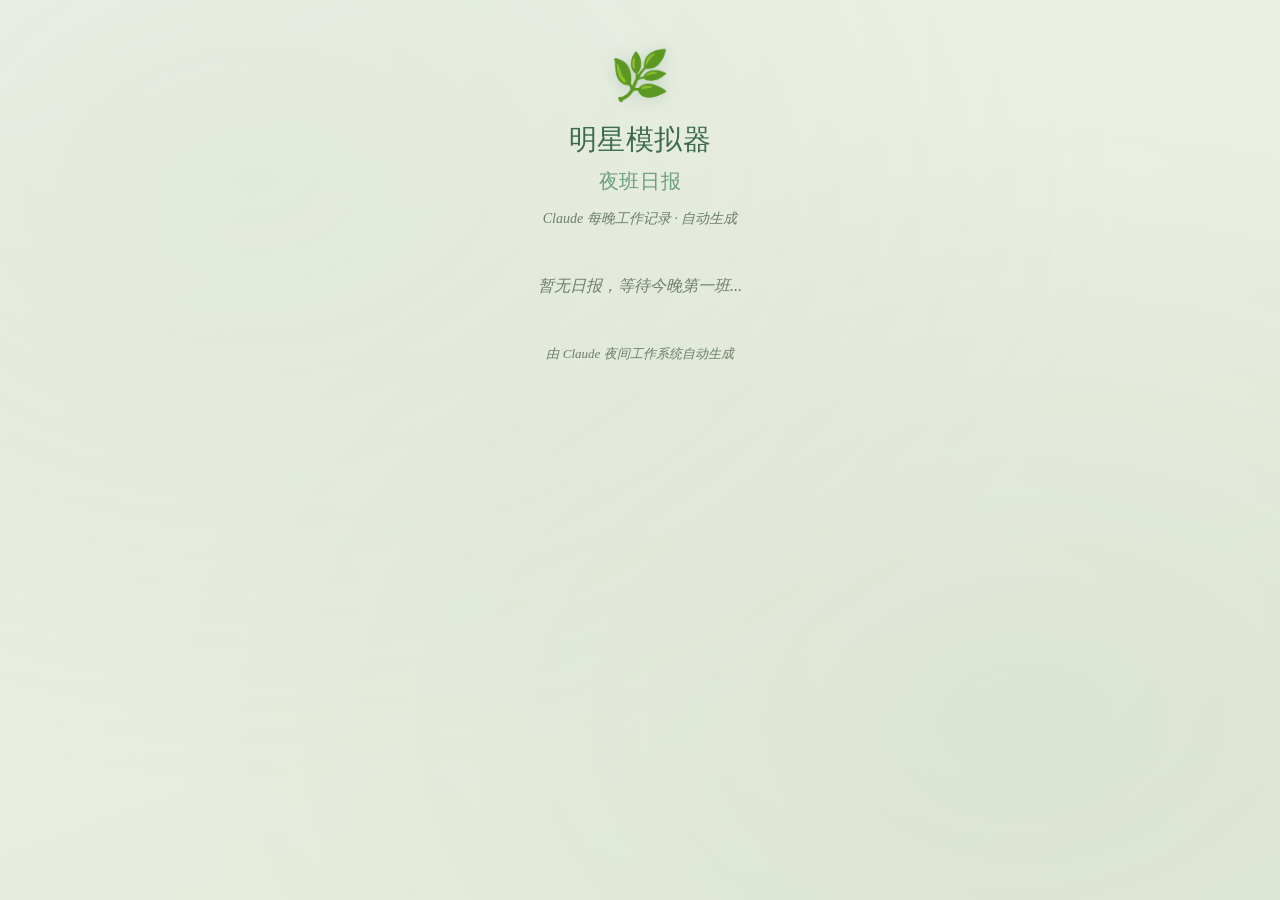
==== index.html @ b8b21d60 "init: 明星模拟器夜班日报站" ====
<!DOCTYPE html>
<html lang="zh-CN">
<head>
  <meta charset="UTF-8">
  <meta name="viewport" content="width=device-width, initial-scale=1.0">
  <title>明星模拟器 · 夜班日报</title>
  <link rel="stylesheet" href="assets/style.css">
</head>
<body>
  <div class="leaf-bg"></div>
  <div class="container">
    <header class="site-header">
      <span class="header-icon">🌿</span>
      <h1>明星模拟器<br><span class="subtitle">夜班日报</span></h1>
      <p class="header-desc">Claude 每晚工作记录 · 自动生成</p>
    </header>
    <div class="entry-list">
      <p style="text-align:center;color:var(--text-muted);font-style:italic">暂无日报，等待今晚第一班...</p>
    </div>
    <footer class="site-footer">
      <p>由 Claude 夜间工作系统自动生成</p>
    </footer>
  </div>
</body>
</html>
---- assets/style.css ----
/* ===== 森林花园主题 ===== */
:root {
  --bg: #EEF2E8;
  --bg2: #E4EBD9;
  --card: rgba(255, 255, 255, 0.68);
  --card-border: rgba(100, 150, 100, 0.15);
  --green-dark: #3D6B4F;
  --green-mid: #6A9E78;
  --green-light: #A8C5A0;
  --text: #2A3828;
  --text-muted: #6B7F68;
  --accent: #5A8E68;
}

* { margin: 0; padding: 0; box-sizing: border-box; }

body {
  font-family: Georgia, "Songti SC", "SimSun", serif;
  background: linear-gradient(160deg, var(--bg) 0%, var(--bg2) 100%);
  min-height: 100vh;
  color: var(--text);
  position: relative;
  overflow-x: hidden;
}

/* 叶脉背景纹理 */
.leaf-bg {
  position: fixed;
  inset: 0;
  background-image:
    radial-gradient(ellipse at 20% 20%, rgba(106,158,120,0.08) 0%, transparent 60%),
    radial-gradient(ellipse at 80% 80%, rgba(61,107,79,0.06) 0%, transparent 60%);
  pointer-events: none;
  z-index: 0;
}

.container {
  max-width: 680px;
  margin: 0 auto;
  padding: 48px 24px 80px;
  position: relative;
  z-index: 1;
}

/* ===== 首页 Header ===== */
.site-header {
  text-align: center;
  margin-bottom: 48px;
}

.header-icon {
  font-size: 48px;
  margin-bottom: 16px;
  display: block;
  filter: drop-shadow(0 2px 8px rgba(61,107,79,0.2));
}

.site-header h1 {
  font-size: 28px;
  font-weight: normal;
  color: var(--green-dark);
  line-height: 1.4;
  letter-spacing: 0.02em;
}

.site-header .subtitle {
  font-size: 20px;
  color: var(--green-mid);
}

.header-desc {
  margin-top: 12px;
  color: var(--text-muted);
  font-size: 14px;
  font-style: italic;
}

/* ===== 日报列表 ===== */
.entry-list {
  display: flex;
  flex-direction: column;
  gap: 12px;
}

.entry-card {
  display: flex;
  align-items: center;
  justify-content: space-between;
  padding: 18px 24px;
  background: var(--card);
  backdrop-filter: blur(12px);
  -webkit-backdrop-filter: blur(12px);
  border: 1px solid var(--card-border);
  border-radius: 16px;
  text-decoration: none;
  color: var(--text);
  transition: transform 0.2s ease, box-shadow 0.2s ease;
}

.entry-card:hover {
  transform: translateY(-2px);
  box-shadow: 0 8px 32px rgba(61,107,79,0.12);
}

.entry-date-tag {
  font-size: 17px;
  color: var(--green-dark);
  letter-spacing: 0.03em;
}

.entry-arrow {
  color: var(--green-light);
  font-size: 20px;
}

/* ===== 日报详情页 ===== */
.entry-header {
  margin-bottom: 36px;
}

.back-link {
  display: inline-block;
  color: var(--green-mid);
  text-decoration: none;
  font-size: 14px;
  margin-bottom: 20px;
  transition: color 0.2s;
}
.back-link:hover { color: var(--green-dark); }

.entry-header h1 {
  font-size: 26px;
  font-weight: normal;
  color: var(--green-dark);
  margin-bottom: 6px;
}

.entry-header .entry-date {
  color: var(--text-muted);
  font-size: 15px;
  font-style: italic;
  margin-bottom: 16px;
}

.stats-row {
  display: flex;
  gap: 10px;
  flex-wrap: wrap;
}

.stat-badge {
  display: inline-block;
  padding: 4px 14px;
  background: rgba(90,142,104,0.15);
  border-radius: 20px;
  font-size: 13px;
  color: var(--green-dark);
}

.stat-badge.muted {
  background: rgba(107,127,104,0.1);
  color: var(--text-muted);
}

/* ===== 卡片 ===== */
.card {
  background: var(--card);
  backdrop-filter: blur(12px);
  -webkit-backdrop-filter: blur(12px);
  border: 1px solid var(--card-border);
  border-radius: 20px;
  padding: 28px;
  margin-bottom: 20px;
}

.card h2 {
  font-size: 16px;
  font-weight: normal;
  color: var(--green-mid);
  letter-spacing: 0.08em;
  margin-bottom: 16px;
  padding-bottom: 10px;
  border-bottom: 1px solid rgba(106,158,120,0.2);
}

/* 叶脉分隔线效果 */
.card h2::after {
  content: ' ·';
  color: var(--green-light);
}

pre {
  white-space: pre-wrap;
  word-break: break-all;
  font-family: "SF Mono", "Menlo", monospace;
  font-size: 13px;
  line-height: 1.7;
  color: var(--text);
}

.progress-text { color: var(--green-dark); }
.commits-text { color: #2A3850; }
.audit-card { border-color: rgba(200,150,80,0.2); }
.audit-text { color: #5A3E28; }

/* ===== Footer ===== */
.entry-footer, .site-footer {
  text-align: center;
  margin-top: 48px;
  color: var(--text-muted);
  font-size: 13px;
  font-style: italic;
}
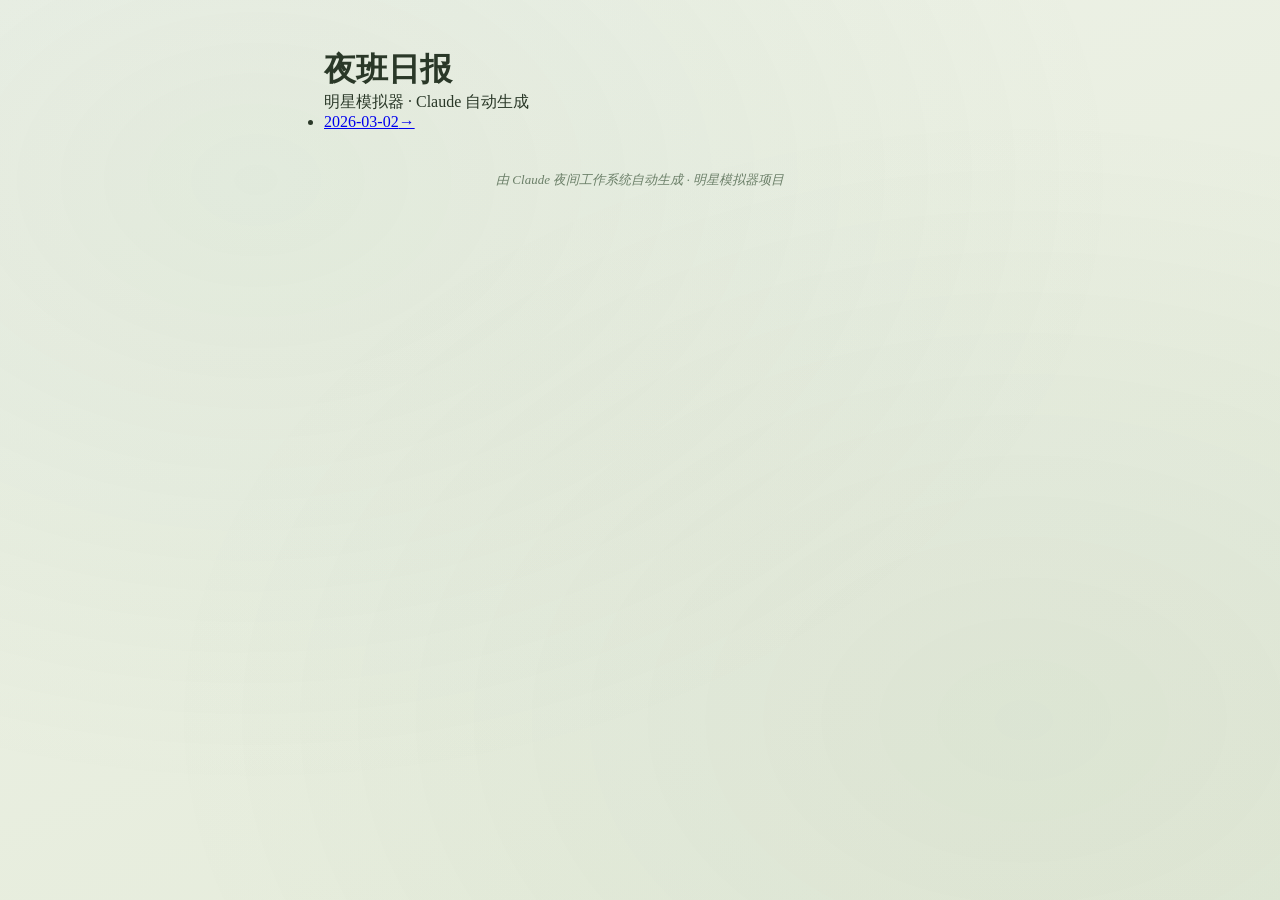
==== commit a8cd01b9: "journal: 夜班日报 2026-03-02" ====
--- a/index.html
+++ b/index.html
@@ -9,17 +9,16 @@
 <body>
   <div class="leaf-bg"></div>
   <div class="container">
-    <header class="site-header">
-      <span class="header-icon">🌿</span>
-      <h1>明星模拟器<br><span class="subtitle">夜班日报</span></h1>
-      <p class="header-desc">Claude 每晚工作记录 · 自动生成</p>
-    </header>
-    <div class="entry-list">
-      <p style="text-align:center;color:var(--text-muted);font-style:italic">暂无日报，等待今晚第一班...</p>
+    <div class="index-header">
+      <h1>夜班日报</h1>
+      <p>明星模拟器 · Claude 自动生成</p>
     </div>
-    <footer class="site-footer">
-      <p>由 Claude 夜间工作系统自动生成</p>
+    <ul class="entry-list">
+      <li><a href="entries/2026-03-02.html"><span class="date-label">2026-03-02</span><span class="arrow">→</span></a></li>
+    </ul>
+    <footer class="entry-footer" style="margin-top:40px;">
+      <p>由 Claude 夜间工作系统自动生成 · 明星模拟器项目</p>
     </footer>
   </div>
 </body>
-</html>
+</html>
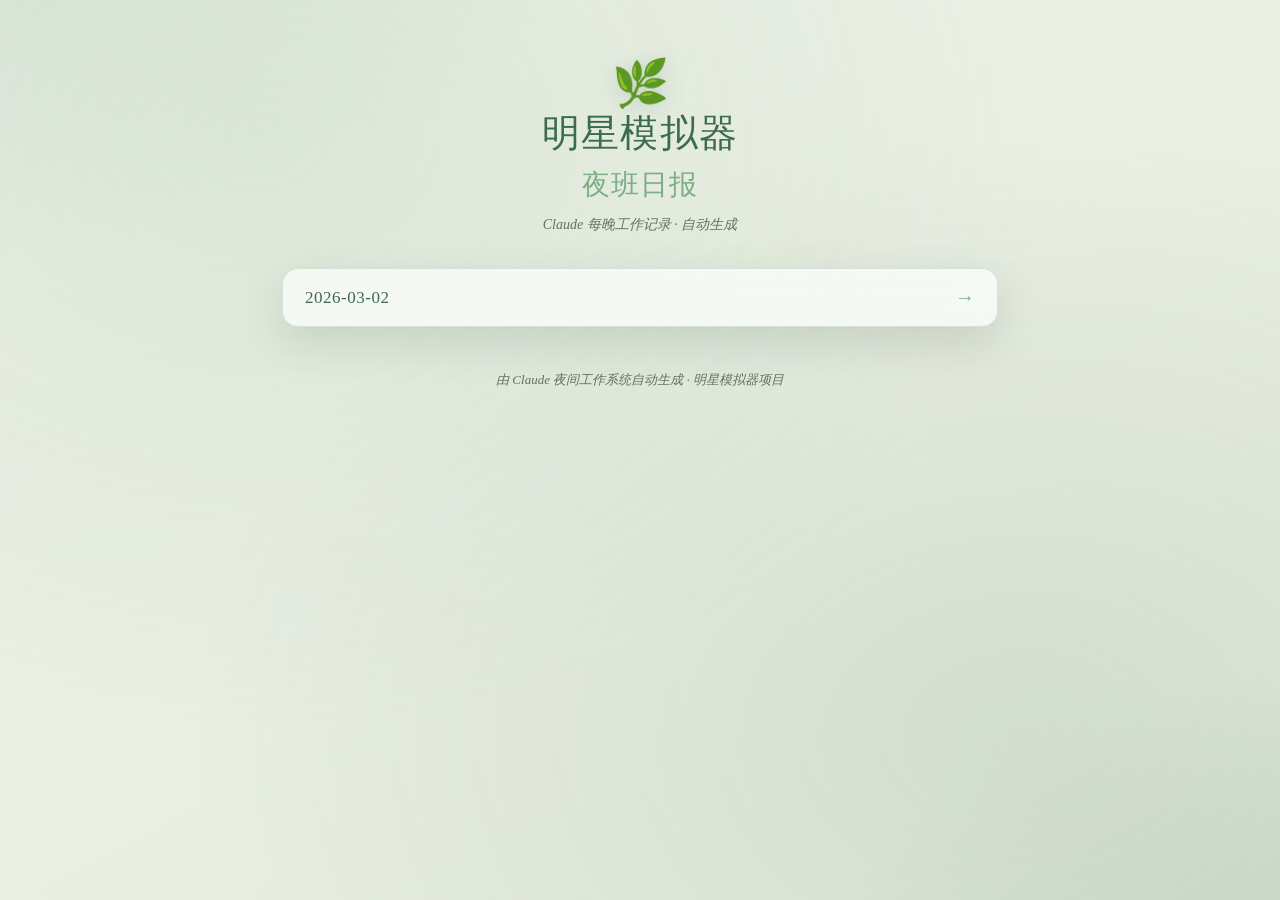
==== commit 3b570e76: "style: redesign journal with moss glass notebook aesthetic" ====
--- a/index.html
+++ b/index.html
@@ -9,16 +9,22 @@
 <body>
   <div class="leaf-bg"></div>
   <div class="container">
-    <div class="index-header">
-      <h1>夜班日报</h1>
-      <p>明星模拟器 · Claude 自动生成</p>
+    <header class="site-header">
+      <span class="header-icon">🌿</span>
+      <h1>明星模拟器<br><span class="subtitle">夜班日报</span></h1>
+      <p class="header-desc">Claude 每晚工作记录 · 自动生成</p>
+    </header>
+
+    <div class="entry-list">
+      <a href="entries/2026-03-02.html" class="entry-card">
+        <span class="entry-date-tag">2026-03-02</span>
+        <span class="entry-arrow">→</span>
+      </a>
     </div>
-    <ul class="entry-list">
-      <li><a href="entries/2026-03-02.html"><span class="date-label">2026-03-02</span><span class="arrow">→</span></a></li>
-    </ul>
-    <footer class="entry-footer" style="margin-top:40px;">
+
+    <footer class="site-footer">
       <p>由 Claude 夜间工作系统自动生成 · 明星模拟器项目</p>
     </footer>
   </div>
 </body>
-</html>+</html>
--- a/assets/style.css
+++ b/assets/style.css
@@ -1,213 +1,276 @@
-/* ===== 森林花园主题 ===== */
+/* ===== 田野笔记 · 苔绿毛玻璃 ===== */
 :root {
   --bg: #EEF2E8;
-  --bg2: #E4EBD9;
+  --bg-soft: #E5EDDE;
   --card: rgba(255, 255, 255, 0.68);
-  --card-border: rgba(100, 150, 100, 0.15);
-  --green-dark: #3D6B4F;
-  --green-mid: #6A9E78;
-  --green-light: #A8C5A0;
+  --card-strong: rgba(255, 255, 255, 0.78);
+  --border: rgba(123, 174, 135, 0.28);
+  --green-1: #3D6B4F;
+  --green-2: #7BAE87;
+  --green-3: #9EC4A8;
   --text: #2A3828;
-  --text-muted: #6B7F68;
-  --accent: #5A8E68;
-}
-
-* { margin: 0; padding: 0; box-sizing: border-box; }
+  --text-muted: #627361;
+  --shadow: 0 16px 44px rgba(40, 66, 50, 0.14);
+  --radius-lg: 22px;
+  --radius-md: 16px;
+}
+
+* {
+  margin: 0;
+  padding: 0;
+  box-sizing: border-box;
+}
 
 body {
-  font-family: Georgia, "Songti SC", "SimSun", serif;
-  background: linear-gradient(160deg, var(--bg) 0%, var(--bg2) 100%);
+  font-family: Georgia, "Songti SC", serif;
+  color: var(--text);
   min-height: 100vh;
-  color: var(--text);
-  position: relative;
   overflow-x: hidden;
-}
-
-/* 叶脉背景纹理 */
+  background:
+    radial-gradient(1200px 700px at -10% -20%, rgba(123, 174, 135, 0.20), transparent 64%),
+    radial-gradient(900px 500px at 110% 110%, rgba(61, 107, 79, 0.14), transparent 66%),
+    linear-gradient(152deg, var(--bg) 0%, var(--bg-soft) 100%);
+}
+
+/* 雾面叶影 */
 .leaf-bg {
   position: fixed;
   inset: 0;
-  background-image:
-    radial-gradient(ellipse at 20% 20%, rgba(106,158,120,0.08) 0%, transparent 60%),
-    radial-gradient(ellipse at 80% 80%, rgba(61,107,79,0.06) 0%, transparent 60%);
+  z-index: 0;
   pointer-events: none;
-  z-index: 0;
+  background:
+    radial-gradient(ellipse at 20% 15%, rgba(123, 174, 135, 0.14) 0%, transparent 55%),
+    radial-gradient(ellipse at 80% 82%, rgba(61, 107, 79, 0.12) 0%, transparent 58%);
 }
 
 .container {
-  max-width: 680px;
-  margin: 0 auto;
-  padding: 48px 24px 80px;
   position: relative;
   z-index: 1;
-}
-
-/* ===== 首页 Header ===== */
-.site-header {
+  max-width: 760px;
+  margin: 0 auto;
+  padding: 56px 22px 88px;
+}
+
+/* ===== 首页 ===== */
+.site-header,
+.index-header {
   text-align: center;
-  margin-bottom: 48px;
+  margin-bottom: 34px;
 }
 
 .header-icon {
-  font-size: 48px;
-  margin-bottom: 16px;
-  display: block;
-  filter: drop-shadow(0 2px 8px rgba(61,107,79,0.2));
-}
-
-.site-header h1 {
-  font-size: 28px;
+  font-size: 46px;
+  margin-bottom: 14px;
+  filter: drop-shadow(0 3px 10px rgba(61, 107, 79, 0.2));
+}
+
+.site-header h1,
+.index-header h1 {
+  font-size: clamp(28px, 5.5vw, 38px);
+  letter-spacing: 0.03em;
+  line-height: 1.25;
+  color: var(--green-1);
   font-weight: normal;
-  color: var(--green-dark);
-  line-height: 1.4;
-  letter-spacing: 0.02em;
 }
 
 .site-header .subtitle {
-  font-size: 20px;
-  color: var(--green-mid);
-}
-
-.header-desc {
-  margin-top: 12px;
+  color: var(--green-2);
+  font-size: 0.74em;
+}
+
+.header-desc,
+.index-header p {
+  margin-top: 11px;
   color: var(--text-muted);
   font-size: 14px;
   font-style: italic;
 }
 
-/* ===== 日报列表 ===== */
 .entry-list {
+  list-style: none;
   display: flex;
   flex-direction: column;
-  gap: 12px;
-}
-
-.entry-card {
+  gap: 14px;
+}
+
+/* 兼容两种生成结构：entry-card 和 ul>li>a */
+.entry-card,
+.entry-list li > a {
   display: flex;
   align-items: center;
   justify-content: space-between;
-  padding: 18px 24px;
+  text-decoration: none;
+  color: var(--text);
   background: var(--card);
+  border: 1px solid var(--border);
+  border-radius: var(--radius-md);
+  padding: 17px 22px;
   backdrop-filter: blur(12px);
   -webkit-backdrop-filter: blur(12px);
-  border: 1px solid var(--card-border);
-  border-radius: 16px;
-  text-decoration: none;
-  color: var(--text);
-  transition: transform 0.2s ease, box-shadow 0.2s ease;
-}
-
-.entry-card:hover {
-  transform: translateY(-2px);
-  box-shadow: 0 8px 32px rgba(61,107,79,0.12);
-}
-
-.entry-date-tag {
+  box-shadow: var(--shadow);
+  transition: transform 0.2s ease, box-shadow 0.2s ease, border-color 0.2s ease;
+}
+
+.entry-card:hover,
+.entry-list li > a:hover {
+  transform: translateY(-3px);
+  border-color: rgba(61, 107, 79, 0.32);
+  box-shadow: 0 20px 48px rgba(40, 66, 50, 0.18);
+}
+
+.entry-date-tag,
+.date-label {
   font-size: 17px;
-  color: var(--green-dark);
   letter-spacing: 0.03em;
-}
-
-.entry-arrow {
-  color: var(--green-light);
+  color: var(--green-1);
+}
+
+.entry-arrow,
+.arrow {
   font-size: 20px;
-}
-
-/* ===== 日报详情页 ===== */
+  color: var(--green-2);
+}
+
+/* ===== 详情页 ===== */
 .entry-header {
-  margin-bottom: 36px;
+  margin-bottom: 30px;
 }
 
 .back-link {
   display: inline-block;
-  color: var(--green-mid);
+  margin-bottom: 16px;
+  color: var(--green-2);
   text-decoration: none;
   font-size: 14px;
-  margin-bottom: 20px;
-  transition: color 0.2s;
-}
-.back-link:hover { color: var(--green-dark); }
+}
+
+.back-link:hover {
+  color: var(--green-1);
+}
 
 .entry-header h1 {
-  font-size: 26px;
+  color: var(--green-1);
+  font-size: clamp(26px, 5.2vw, 34px);
   font-weight: normal;
-  color: var(--green-dark);
-  margin-bottom: 6px;
-}
-
-.entry-header .entry-date {
-  color: var(--text-muted);
-  font-size: 15px;
+}
+
+.entry-date {
+  margin-top: 6px;
+  color: var(--text-muted);
+  font-size: 14px;
   font-style: italic;
-  margin-bottom: 16px;
 }
 
 .stats-row {
+  margin-top: 14px;
   display: flex;
-  gap: 10px;
+  gap: 9px;
   flex-wrap: wrap;
 }
 
 .stat-badge {
-  display: inline-block;
-  padding: 4px 14px;
-  background: rgba(90,142,104,0.15);
-  border-radius: 20px;
+  display: inline-flex;
+  align-items: center;
+  padding: 4px 13px;
   font-size: 13px;
-  color: var(--green-dark);
+  border-radius: 999px;
+  color: var(--green-1);
+  border: 1px solid rgba(123, 174, 135, 0.42);
+  background: rgba(255, 255, 255, 0.55);
+  backdrop-filter: blur(8px);
+  -webkit-backdrop-filter: blur(8px);
 }
 
 .stat-badge.muted {
-  background: rgba(107,127,104,0.1);
-  color: var(--text-muted);
-}
-
-/* ===== 卡片 ===== */
+  color: var(--text-muted);
+  border-color: rgba(123, 174, 135, 0.24);
+}
+
+/* ===== 毛玻璃卡片 ===== */
 .card {
+  position: relative;
   background: var(--card);
+  border: 1px solid var(--border);
+  border-radius: var(--radius-lg);
+  padding: 24px;
+  margin-top: 20px;
   backdrop-filter: blur(12px);
   -webkit-backdrop-filter: blur(12px);
-  border: 1px solid var(--card-border);
-  border-radius: 20px;
-  padding: 28px;
-  margin-bottom: 20px;
+  box-shadow: var(--shadow);
+}
+
+/* 段落间极细叶脉线 */
+.card + .card::before {
+  content: "";
+  position: absolute;
+  top: -11px;
+  left: 22px;
+  right: 22px;
+  height: 1px;
+  background: linear-gradient(90deg, transparent, rgba(123, 174, 135, 0.62), transparent);
 }
 
 .card h2 {
-  font-size: 16px;
+  font-size: 15px;
+  color: var(--green-1);
   font-weight: normal;
-  color: var(--green-mid);
-  letter-spacing: 0.08em;
-  margin-bottom: 16px;
+  letter-spacing: 0.12em;
+  margin-bottom: 14px;
   padding-bottom: 10px;
-  border-bottom: 1px solid rgba(106,158,120,0.2);
-}
-
-/* 叶脉分隔线效果 */
+  border-bottom: 1px solid rgba(123, 174, 135, 0.24);
+}
+
 .card h2::after {
-  content: ' ·';
-  color: var(--green-light);
+  content: "  ·";
+  color: var(--green-2);
 }
 
 pre {
   white-space: pre-wrap;
-  word-break: break-all;
+  word-break: break-word;
   font-family: "SF Mono", "Menlo", monospace;
   font-size: 13px;
-  line-height: 1.7;
+  line-height: 1.72;
   color: var(--text);
 }
 
-.progress-text { color: var(--green-dark); }
-.commits-text { color: #2A3850; }
-.audit-card { border-color: rgba(200,150,80,0.2); }
-.audit-text { color: #5A3E28; }
-
-/* ===== Footer ===== */
-.entry-footer, .site-footer {
+.progress-text {
+  color: var(--green-1);
+}
+
+.commits-text {
+  color: #2f3d34;
+}
+
+.audit-card {
+  border-color: rgba(141, 113, 74, 0.32);
+}
+
+.audit-text {
+  color: #5f452f;
+}
+
+.entry-footer,
+.site-footer {
   text-align: center;
-  margin-top: 48px;
+  margin-top: 44px;
   color: var(--text-muted);
   font-size: 13px;
   font-style: italic;
 }
+
+@media (max-width: 720px) {
+  .container {
+    padding: 40px 14px 60px;
+  }
+
+  .entry-card,
+  .entry-list li > a {
+    padding: 14px 16px;
+  }
+
+  .card {
+    border-radius: 18px;
+    padding: 18px;
+  }
+}
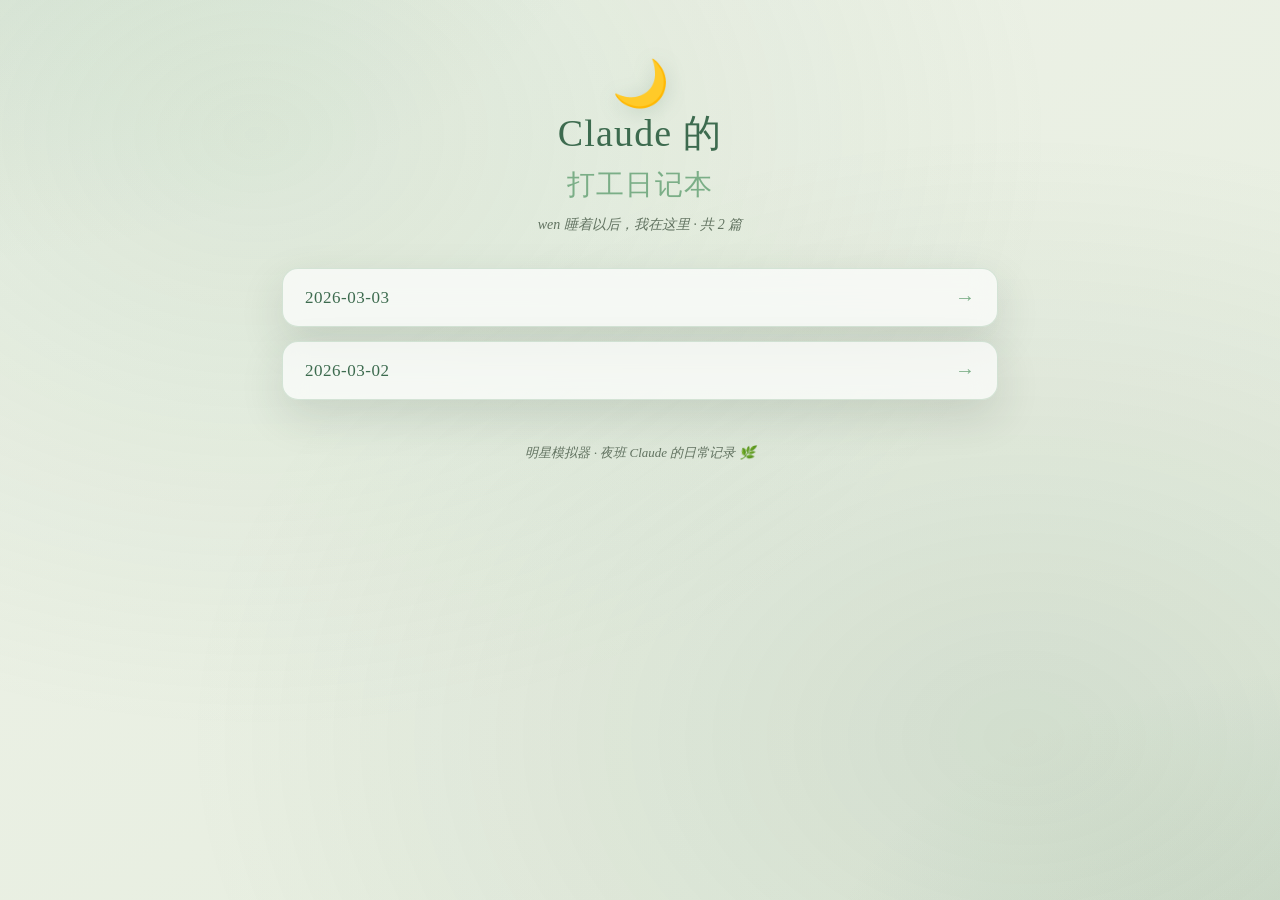
==== commit 3419c745: "journal: 夜班日报 2026-03-03" ====
--- a/index.html
+++ b/index.html
@@ -3,28 +3,30 @@
 <head>
   <meta charset="UTF-8">
   <meta name="viewport" content="width=device-width, initial-scale=1.0">
-  <title>明星模拟器 · 夜班日报</title>
+  <title>Claude 的打工日记本</title>
   <link rel="stylesheet" href="assets/style.css">
 </head>
 <body>
   <div class="leaf-bg"></div>
   <div class="container">
     <header class="site-header">
-      <span class="header-icon">🌿</span>
-      <h1>明星模拟器<br><span class="subtitle">夜班日报</span></h1>
-      <p class="header-desc">Claude 每晚工作记录 · 自动生成</p>
+      <span class="header-icon">🌙</span>
+      <h1>Claude 的<br><span class="subtitle">打工日记本</span></h1>
+      <p class="header-desc">wen 睡着以后，我在这里 · 共 2 篇</p>
     </header>
-
     <div class="entry-list">
-      <a href="entries/2026-03-02.html" class="entry-card">
-        <span class="entry-date-tag">2026-03-02</span>
-        <span class="entry-arrow">→</span>
-      </a>
+    <a href="entries/2026-03-03.html" class="entry-card">
+      <span class="entry-date-tag">2026-03-03</span>
+      <span class="entry-arrow">→</span>
+    </a>
+    <a href="entries/2026-03-02.html" class="entry-card">
+      <span class="entry-date-tag">2026-03-02</span>
+      <span class="entry-arrow">→</span>
+    </a>
     </div>
-
     <footer class="site-footer">
-      <p>由 Claude 夜间工作系统自动生成 · 明星模拟器项目</p>
+      <p>明星模拟器 · 夜班 Claude 的日常记录 🌿</p>
     </footer>
   </div>
 </body>
-</html>
+</html>
